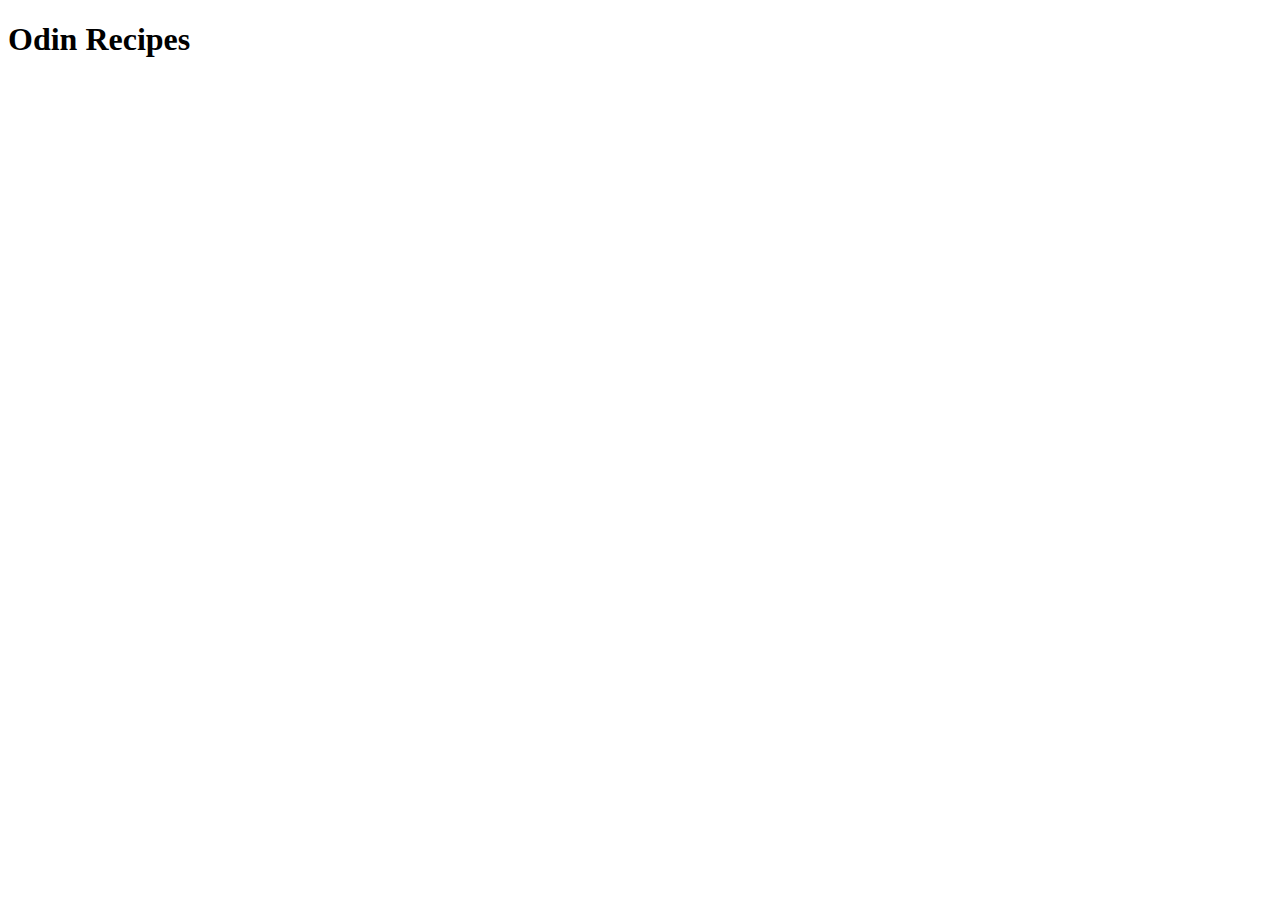
==== index.html @ 2604e9a5 "Create main page" ====
<!DOCTYPE html>
<html lang="en">
<head>
    <meta charset="UTF-8">
    <meta http-equiv="X-UA-Compatible" content="IE=edge">
    <meta name="viewport" content="width=device-width, initial-scale=1.0">
    <title>Odin Recipes</title>
</head>
<body>
    <h1>Odin Recipes</h1>
</body>
</html>
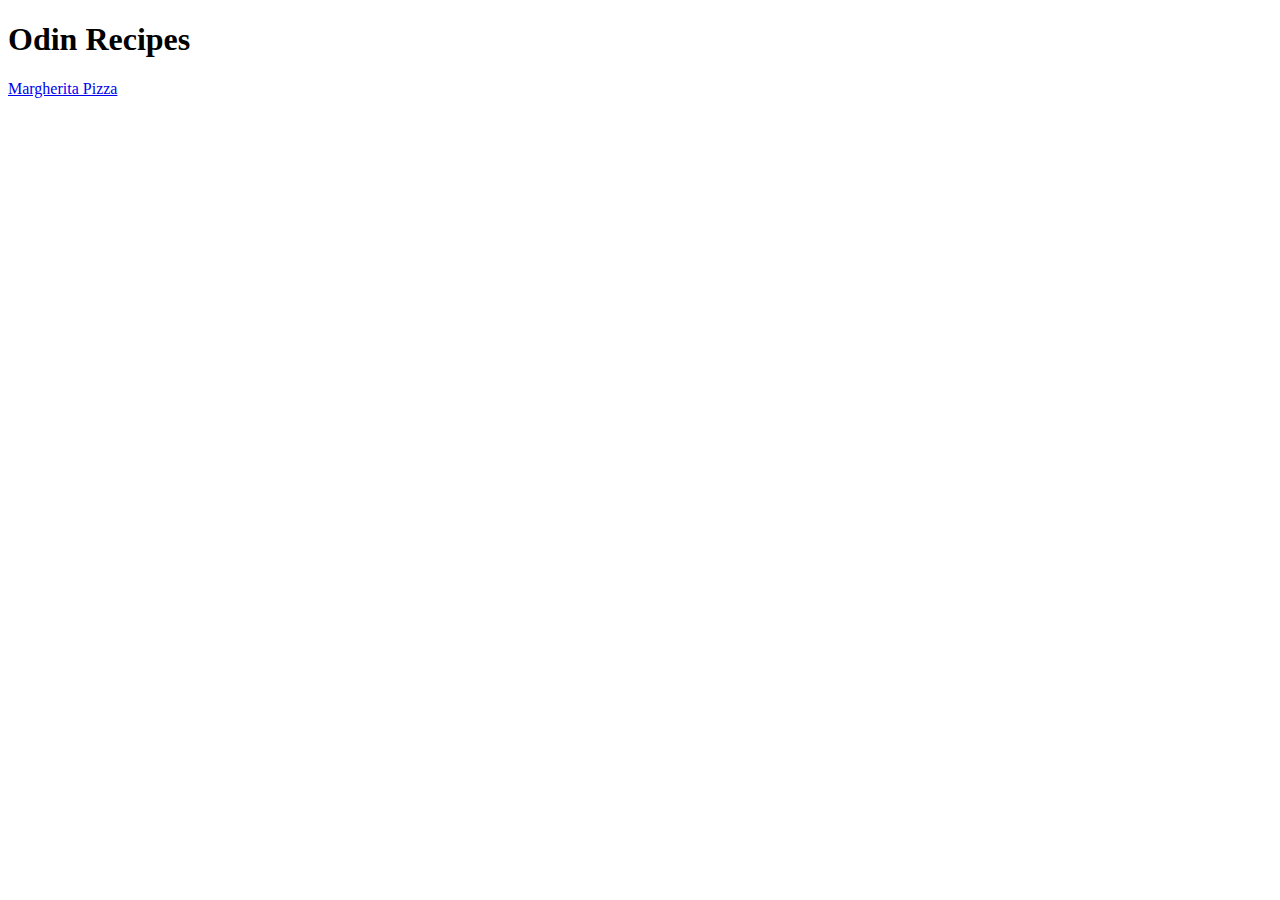
==== commit b10e996b: "Rename pizza.html to margherita-pizza.html" ====
--- a/index.html
+++ b/index.html
@@ -8,5 +8,6 @@
 </head>
 <body>
     <h1>Odin Recipes</h1>
+    <a href="./recipes/margherita-pizza.html">Margherita Pizza</a>
 </body>
 </html>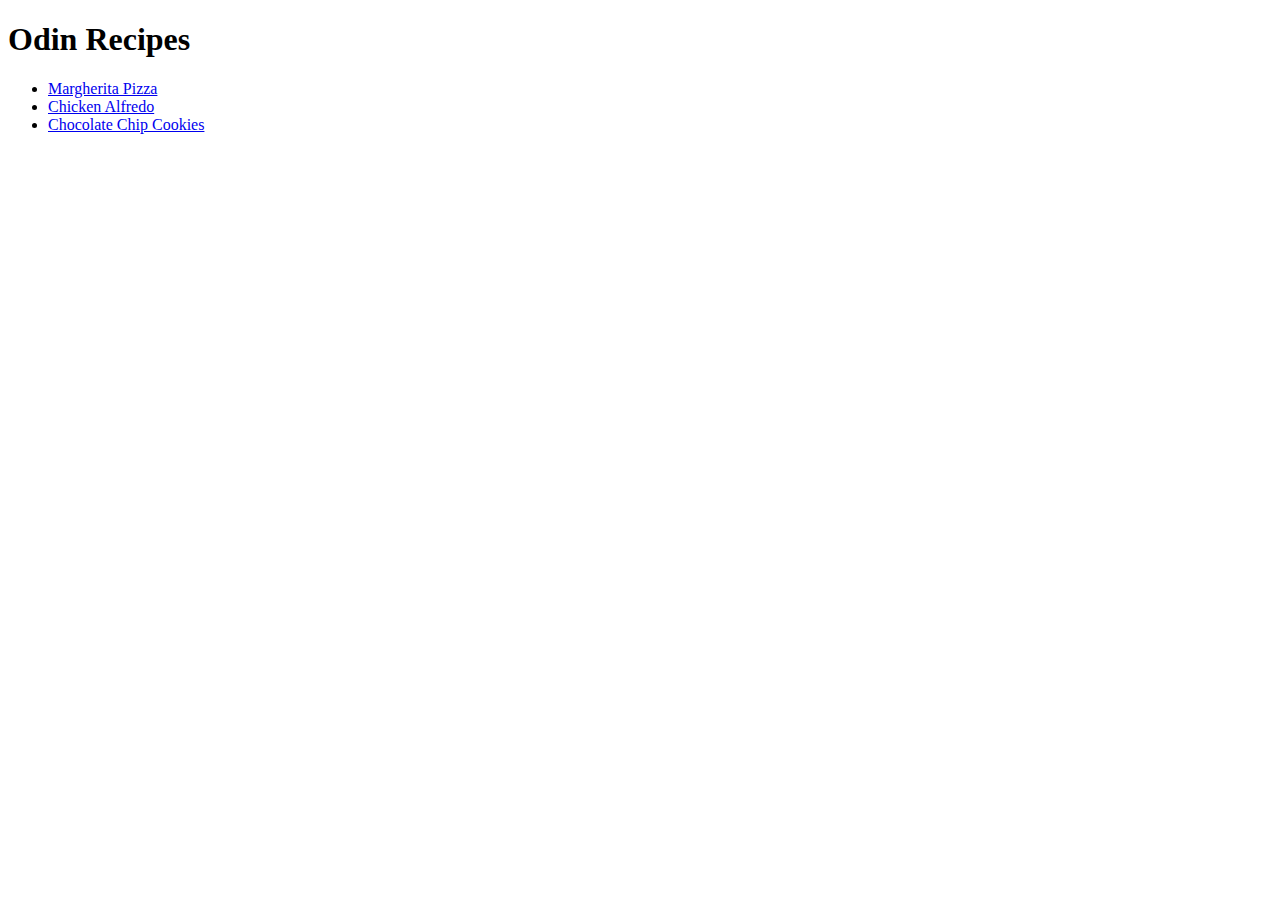
==== commit 2b308ed2: "Add more recipes" ====
--- a/index.html
+++ b/index.html
@@ -1,13 +1,20 @@
 <!DOCTYPE html>
 <html lang="en">
+
 <head>
     <meta charset="UTF-8">
     <meta http-equiv="X-UA-Compatible" content="IE=edge">
     <meta name="viewport" content="width=device-width, initial-scale=1.0">
     <title>Odin Recipes</title>
 </head>
+
 <body>
     <h1>Odin Recipes</h1>
-    <a href="./recipes/margherita-pizza.html">Margherita Pizza</a>
+    <ul>
+        <li><a href="./recipes/margherita-pizza.html">Margherita Pizza</a></li>
+        <li><a href="./recipes/chicken-alfredo.html">Chicken Alfredo</a></li>
+        <li><a href="./recipes/chocolate-chip-cookies.html">Chocolate Chip Cookies</a></li>
+    </ul>
 </body>
+
 </html>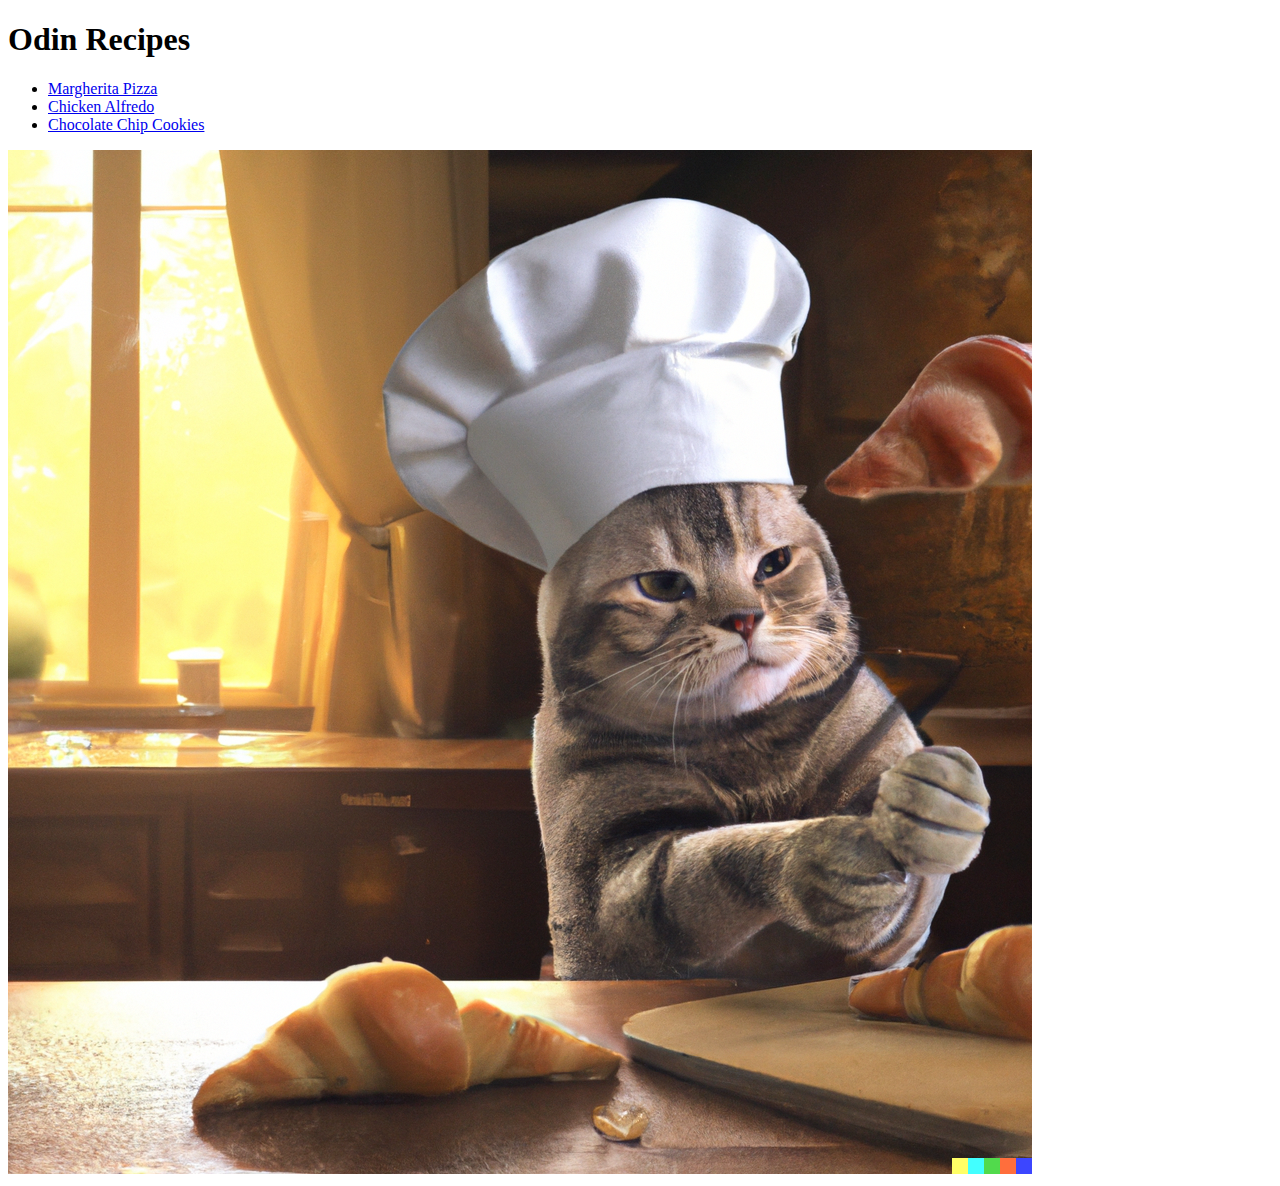
==== commit 74324948: "Fix link to chicken alfredo recipe" ====
--- a/index.html
+++ b/index.html
@@ -15,6 +15,7 @@
         <li><a href="./recipes/chicken-alfredo.html">Chicken Alfredo</a></li>
         <li><a href="./recipes/chocolate-chip-cookies.html">Chocolate Chip Cookies</a></li>
     </ul>
+    <img src="./images/cat-croissant-shef.webp" alt="A cat in the chef profession. They are getting busy making croissants.">
 </body>
 
 </html>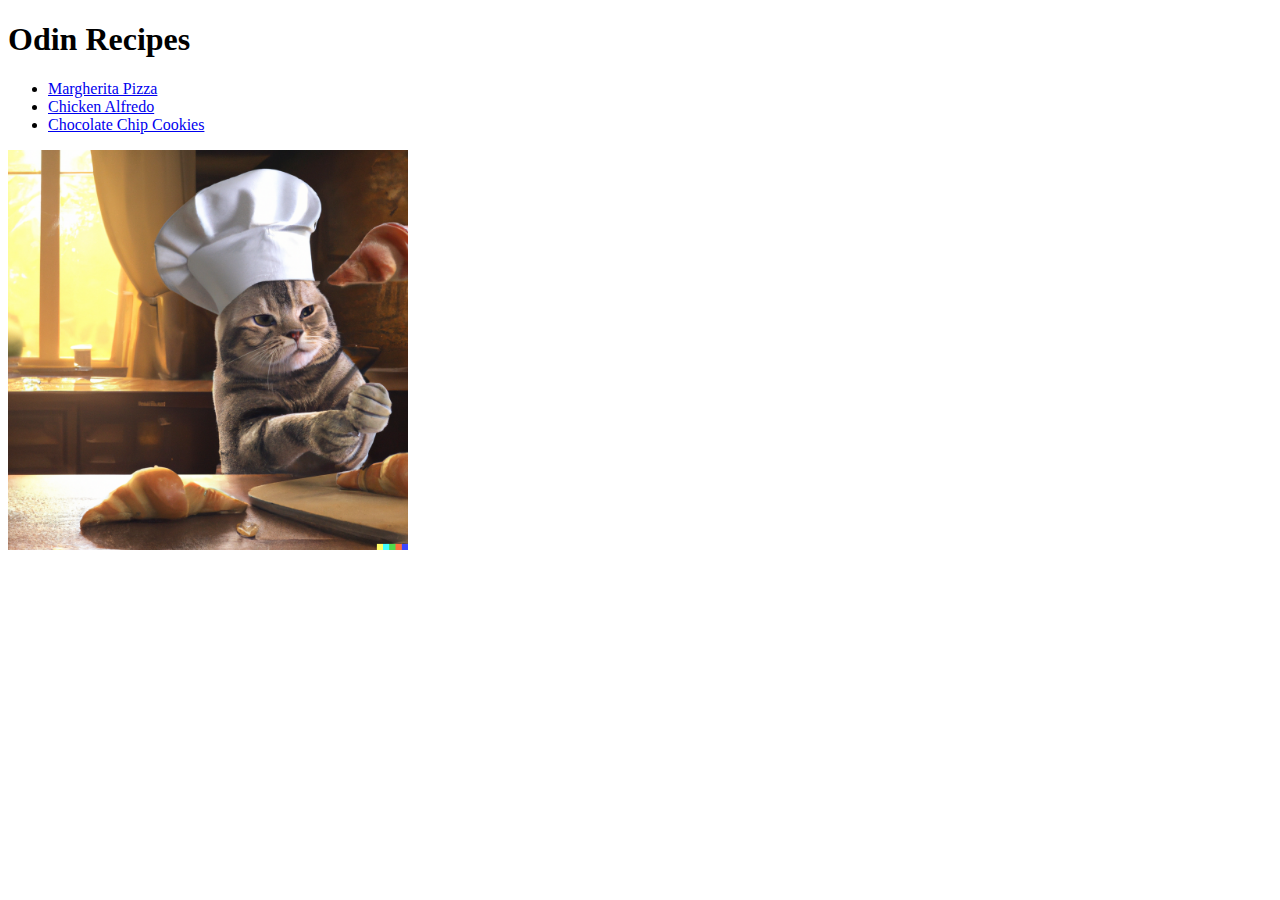
==== commit 539e5aca: "Add stylesheet" ====
--- a/index.html
+++ b/index.html
@@ -6,6 +6,7 @@
     <meta http-equiv="X-UA-Compatible" content="IE=edge">
     <meta name="viewport" content="width=device-width, initial-scale=1.0">
     <title>Odin Recipes</title>
+    <link rel="stylesheet" href="style.css">
 </head>
 
 <body>
@@ -15,7 +16,7 @@
         <li><a href="./recipes/chicken-alfredo.html">Chicken Alfredo</a></li>
         <li><a href="./recipes/chocolate-chip-cookies.html">Chocolate Chip Cookies</a></li>
     </ul>
-    <img src="./images/cat-croissant-shef.webp" alt="A cat in the chef profession. They are getting busy making croissants.">
+    <img class="image" src="./images/cat-croissant-shef.webp" alt="A cat in the chef profession. They are getting busy making croissants.">
 </body>
 
 </html>--- a/style.css
+++ b/style.css
@@ -0,0 +1,4 @@
+.image {
+    height: auto;
+    width: 400px;
+}